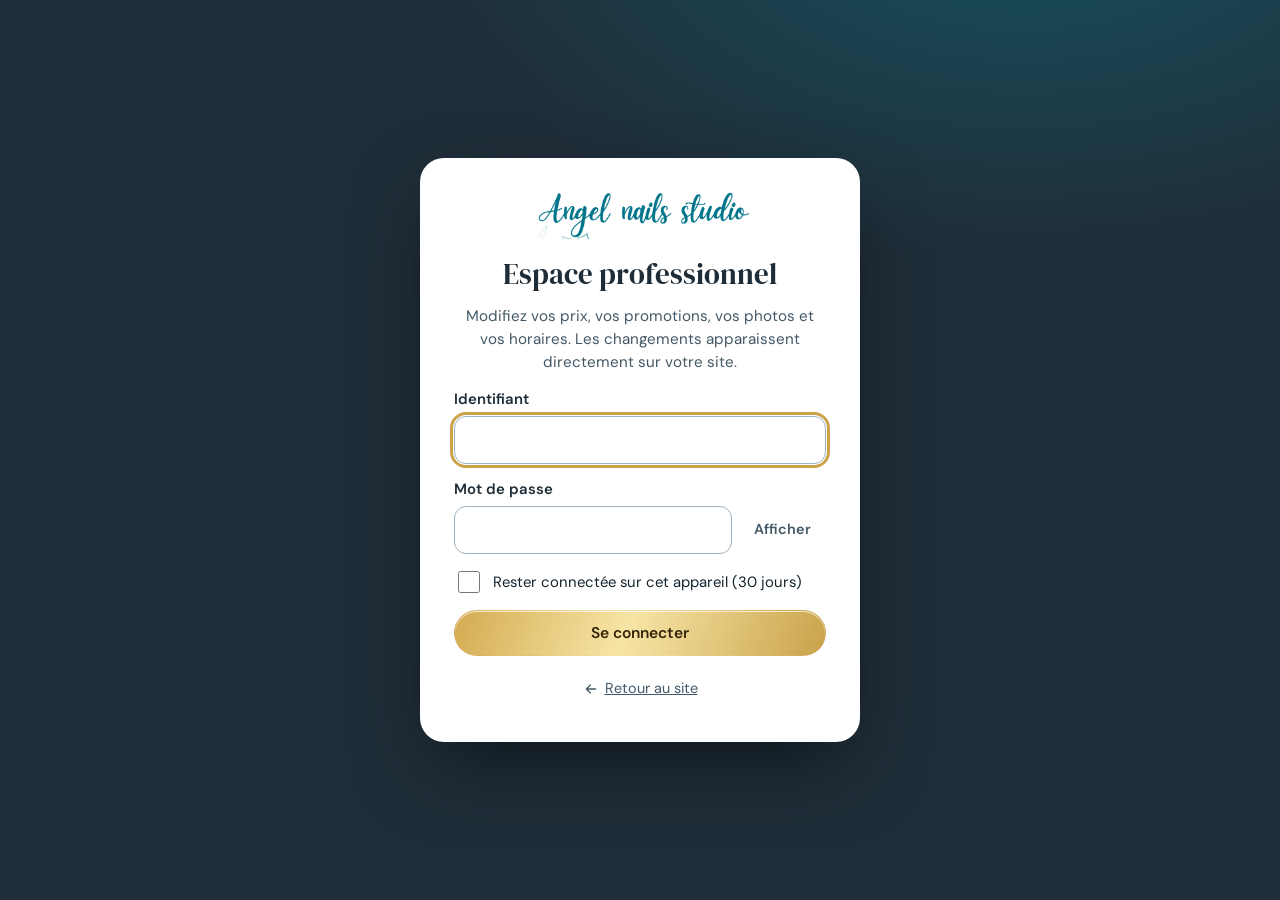
==== pro/index.html @ f33fdb1c "Espace pro : page de connexion et application" ====
<!doctype html>
<html lang="fr">
<head>
<meta charset="utf-8">
<meta name="viewport" content="width=device-width, initial-scale=1, viewport-fit=cover">
<meta name="robots" content="noindex, nofollow">
<meta name="theme-color" content="#1F2D38">
<meta http-equiv="Content-Security-Policy" content="default-src 'self'; script-src 'self'; style-src 'self'; img-src 'self' data: blob: https://angel-nails-pro.justin070405.workers.dev; font-src 'self'; connect-src 'self' https://angel-nails-pro.justin070405.workers.dev; frame-src 'self'; object-src 'none'; base-uri 'none'; form-action 'none'">
<meta name="referrer" content="no-referrer">
<title>Espace pro · Angel Nails Studio</title>
<link rel="icon" type="image/png" href="../assets/img/favicon-64.png">
<link rel="stylesheet" href="pro.css?v=1">
</head>
<body>
<noscript><p class="sans-js">L’espace pro a besoin de JavaScript. Activez-le dans votre navigateur, puis rechargez cette page.</p></noscript>
<div id="app" aria-live="off"></div>
<div id="toasts" role="status" aria-live="polite"></div>
<script src="../assets/js/rendu.js?v=1"></script>
<script src="../assets/js/config.js?v=1"></script>
<script type="module" src="app.js"></script>
</body>
</html>
---- pro/pro.css ----
/* Espace pro d'Angel Nails Studio : clair et lisible (contrastes ≥ 4,5), pensé d'abord pour le téléphone ; bleu du mur du studio et or du site. */
@font-face{font-family:"DM Sans";src:url(../assets/fonts/dm-sans-latin-wght-normal.woff2) format("woff2");font-weight:100 1000;font-style:normal;font-display:swap}
@font-face{font-family:"DM Serif Display";src:url(../assets/fonts/dm-serif-display-latin-400-normal.woff2) format("woff2");font-weight:400;font-style:normal;font-display:swap}
:root{
  --fond:#EDF2F6;--carte:#fff;--encre:#14232D;--encre-2:#435866;--trait:#D2DDE5;--trait-fort:#9FB1BE;
  --mur:#364B5C;--mur-d:#2B3D4B;--mur-dd:#1F2D38;--mur-l:#435C70;--aqua:#00748A;--aqua-l:#D7F1F6;
  --or:#C9A24A;--or-l:#F0DB93;--or-fonce:#33260a;--ok:#176B3F;--ok-l:#DDF3E6;--alerte:#8A4B00;--alerte-l:#FDEFD6;--danger:#A8241C;--danger-l:#FBE4E2;
  --f-corps:"DM Sans",system-ui,-apple-system,"Segoe UI",sans-serif;--f-titre:"DM Serif Display",Georgia,serif;
  --rayon:16px;--ombre:0 1px 2px rgba(20,35,45,.06),0 14px 34px -22px rgba(20,35,45,.35);--nav-bas:64px;
}
*,*::before,*::after{box-sizing:border-box}
html{-webkit-text-size-adjust:100%}
body{margin:0;background:var(--fond);color:var(--encre);font:400 16px/1.5 var(--f-corps);-webkit-font-smoothing:antialiased}
body.modale-ouverte{overflow:hidden}
h1,h2,h3,p,ul,ol,figure,fieldset,legend{margin:0;padding:0}
ul,ol{list-style:none}
img{display:block;max-width:100%;height:auto}
button,input,select,textarea{font:inherit;color:inherit}
a{color:var(--aqua)}
:focus-visible{outline:3px solid var(--or);outline-offset:2px;border-radius:6px}
.sr{position:absolute!important;width:1px;height:1px;margin:-1px;padding:0;overflow:hidden;clip:rect(0 0 0 0);white-space:nowrap;border:0}
.sans-js,.chargement{padding:40px 20px;text-align:center}
.ico{flex:0 0 auto}
.logo-mot{display:block;aspect-ratio:2648/578;background:currentColor;-webkit-mask:url(../assets/img/logo-mot.png) center/contain no-repeat;mask:url(../assets/img/logo-mot.png) center/contain no-repeat}

/* ---------- boutons ---------- */
.btn{display:inline-flex;align-items:center;justify-content:center;gap:.5em;min-height:46px;padding:.55em 1.1em;border-radius:999px;border:1.5px solid transparent;background:none;font-weight:600;font-size:.97rem;text-decoration:none;cursor:pointer;transition:background-color .2s,border-color .2s,transform .15s;-webkit-tap-highlight-color:transparent}
.btn:disabled{opacity:.5;cursor:not-allowed}
.btn:active:not(:disabled){transform:scale(.98)}
.btn--or{background:linear-gradient(112deg,#d3ab50,#f7e5a6 46%,#c9a24a);color:var(--or-fonce);box-shadow:inset 0 1px 0 rgba(255,255,255,.7)}
.btn--bleu{background:var(--mur);color:#fff}.btn--bleu:hover:not(:disabled){background:var(--mur-d)}
.btn--clair{background:#fff;color:var(--mur-dd);border-color:var(--trait-fort)}.btn--clair:hover:not(:disabled){background:var(--aqua-l);border-color:var(--aqua)}
.btn--discret{color:var(--encre-2)}.btn--discret:hover:not(:disabled){background:rgba(54,75,92,.1);color:var(--encre)}
.btn--danger{background:var(--danger);color:#fff}
.btn--danger-clair{background:#fff;color:var(--danger);border-color:#E3A9A5}.btn--danger-clair:hover:not(:disabled){background:var(--danger-l)}
.btn--rond{width:44px;min-height:44px;padding:0;border-radius:50%}
.btn--petit{min-height:40px;padding:.35em .95em;font-size:.9rem}.btn--petit.btn--rond{width:40px}
.btn--plein{width:100%}
.haut .btn--clair{background:rgba(255,255,255,.1);color:#fff;border-color:rgba(255,255,255,.45)}
.haut .btn--clair:hover{background:rgba(255,255,255,.22);border-color:#fff}
.haut .btn--clair[aria-pressed=true]{background:#fff;color:var(--mur-dd)}

/* ---------- coque ---------- */
.coque{display:grid;min-height:100dvh;grid-template-columns:1fr;grid-template-rows:auto 1fr;grid-template-areas:"haut" "principal"}
.haut{grid-area:haut;position:sticky;top:0;z-index:30;display:flex;align-items:center;justify-content:space-between;gap:12px;padding:10px clamp(14px,3vw,28px);background:var(--mur-dd);color:#fff;box-shadow:0 2px 14px rgba(0,0,0,.25)}
.haut__marque{display:flex;align-items:center;gap:14px;color:#fff;text-decoration:none;min-width:0}
.haut__marque .logo-mot{width:clamp(110px,24vw,150px);color:#8FE6F0}
.haut__pro{padding:.18em .7em;border-radius:999px;background:var(--or);color:var(--or-fonce);font-size:.74rem;font-weight:800;letter-spacing:.08em;text-transform:uppercase}
.haut__actions{display:flex;gap:8px}
.principal{grid-area:principal;min-width:0;padding:clamp(16px,3vw,32px) clamp(14px,3vw,36px) 160px;max-width:1040px;width:100%;margin-inline:auto;display:grid;gap:20px;align-content:start;outline:none}
.nav{display:none}
.nav-bas{position:fixed;inset:auto 0 0;z-index:40;display:grid;grid-template-columns:repeat(6,1fr);background:var(--mur-dd);padding:4px 4px calc(4px + env(safe-area-inset-bottom));box-shadow:0 -6px 20px rgba(0,0,0,.25)}
.nav__lien{display:flex;flex-direction:column;align-items:center;justify-content:center;gap:2px;min-height:56px;padding:4px 2px;border:0;border-radius:12px;background:none;color:#C9D8E2;font-size:.7rem;font-weight:600;text-decoration:none;cursor:pointer}
.nav__lien.est-actif{color:#fff;background:rgba(255,255,255,.12)}
.nav__lien.est-actif .ico{color:var(--or-l)}
.barre-pub{position:fixed;z-index:35;left:10px;right:10px;bottom:calc(var(--nav-bas) + env(safe-area-inset-bottom) + 8px);display:flex;flex-wrap:wrap;align-items:center;justify-content:space-between;gap:10px 16px;padding:10px 12px 10px 18px;border-radius:20px;background:var(--mur-dd);color:#fff;box-shadow:0 12px 40px -8px rgba(0,0,0,.55);border:1px solid rgba(240,219,147,.5)}
.barre-pub[hidden]{display:none}
.barre-pub__texte{display:grid;min-width:0;flex:1 1 220px;font-size:.92rem}
.barre-pub__texte strong{color:var(--or-l)}
.barre-pub__texte span{color:#D5E2EA;font-size:.86rem;overflow:hidden;text-overflow:ellipsis;display:-webkit-box;-webkit-line-clamp:2;-webkit-box-orient:vertical}
.barre-pub__actions{display:flex;gap:8px;flex:0 0 auto}
.barre-pub .btn--clair{background:transparent;color:#fff;border-color:rgba(255,255,255,.5)}
@media (min-width:880px){
  .coque{grid-template-columns:236px minmax(0,1fr);grid-template-areas:"haut haut" "nav principal"}
  .nav{grid-area:nav;display:flex;flex-direction:column;justify-content:space-between;position:sticky;top:61px;height:calc(100dvh - 61px);padding:18px 12px;background:#fff;border-right:1px solid var(--trait)}
  .nav__liste{display:grid;gap:4px}
  .nav .nav__lien{flex-direction:row;justify-content:flex-start;gap:12px;min-height:48px;padding:0 14px;color:var(--encre-2);font-size:.97rem}
  .nav .nav__lien:hover{background:var(--fond);color:var(--encre)}
  .nav .nav__lien.est-actif{background:var(--mur);color:#fff}
  .nav-bas{display:none}
  .principal{padding-bottom:140px}
  .barre-pub{left:calc(236px + 24px);right:24px;bottom:20px;max-width:760px;margin-inline:auto}
}

/* ---------- aperçu ---------- */
.apercu{position:fixed;inset:0;z-index:60;display:flex;flex-direction:column;background:var(--mur-dd);padding:10px 10px calc(10px + env(safe-area-inset-bottom))}
.apercu__tete{display:flex;align-items:center;justify-content:space-between;color:#fff}
.apercu__titre{display:flex;align-items:center;gap:8px;font-weight:700}
.apercu__note{color:#C9D8E2;font-size:.82rem;margin:0 0 8px}
.apercu .btn--discret{color:#fff}
.apercu__telephone{flex:1;min-height:0;border-radius:22px;overflow:hidden;background:#000;border:3px solid #0d161d}
.apercu__cadre{width:100%;height:100%;border:0;display:block;background:#364B5C}
@media (min-width:1280px){
  body.avec-apercu .coque{grid-template-columns:236px minmax(0,1fr) 410px;grid-template-areas:"haut haut haut" "nav principal apercu"}
  .apercu{position:sticky;top:61px;inset:auto;grid-area:apercu;height:calc(100dvh - 61px);z-index:5;padding:14px 16px 16px;border-left:1px solid #0d161d}
  body.avec-apercu .barre-pub{right:calc(410px + 24px)}
}

/* ---------- pages ---------- */
.page-tete h1{font:400 clamp(1.7rem,4vw,2.3rem)/1.1 var(--f-titre);color:var(--mur-dd)}
.page-tete__sous{margin-top:6px;color:var(--encre-2);max-width:62ch}
.page-tete--actions{display:flex;flex-wrap:wrap;align-items:flex-end;justify-content:space-between;gap:14px}
.page-tete__boutons{display:flex;flex-wrap:wrap;gap:8px}
.carte-ui{background:var(--carte);border:1px solid var(--trait);border-radius:var(--rayon);padding:clamp(16px,2.6vw,24px);box-shadow:var(--ombre);display:grid;gap:14px;align-content:start}
.carte-ui h2,.titre-section{font:700 1.12rem/1.25 var(--f-corps);color:var(--mur-dd)}
.titre-section{margin:4px 0 10px}
.carte-ui--liste{padding:6px 16px}
.carte-ui__actions{display:flex;flex-wrap:wrap;gap:10px;align-items:center}
.stats{display:grid;grid-template-columns:repeat(auto-fit,minmax(140px,1fr));gap:12px}
.stat{display:grid;gap:2px;padding:14px;border-radius:14px;background:var(--fond)}
.stat__n{font:400 2.2rem/1 var(--f-titre);color:var(--mur)}
.stat__t{font-weight:600}
.stat__aide{font-size:.82rem;color:var(--encre-2)}
.raccourcis{display:grid;grid-template-columns:repeat(auto-fit,minmax(240px,1fr));gap:12px}
.raccourci{display:flex;align-items:center;gap:14px;padding:16px;border-radius:var(--rayon);border:1.5px solid var(--trait);background:#fff;text-align:left;cursor:pointer;box-shadow:var(--ombre)}
.raccourci:hover{border-color:var(--aqua);background:var(--aqua-l)}
.raccourci__ic{display:grid;place-items:center;width:48px;height:48px;border-radius:50%;background:var(--mur);color:var(--or-l);flex:0 0 auto}
.raccourci__t{display:grid;gap:2px}
.raccourci__t span{font-size:.9rem;color:var(--encre-2)}
.liste-simple{display:grid;gap:8px}
.liste-simple li{display:flex;align-items:center;gap:10px;flex-wrap:wrap}
.liste-simple li>span:first-of-type{flex:1 1 200px}
.liste-simple li.vide,.vide{color:var(--encre-2)}
.liste-simple li.est-passe{opacity:.65}
.vide-grand{justify-items:center;text-align:center;padding:36px 20px;color:var(--encre-2)}
.vide-grand .ico{color:var(--mur)}
.note-planity{display:flex;gap:14px;padding:14px 18px;border-radius:var(--rayon);background:var(--alerte-l);border:1px solid #E5C182;color:#4A2B00}
.note-planity .ico{color:var(--alerte);margin-top:2px}
.note-planity p{margin-top:2px;font-size:.93rem}
.etapes{display:grid;gap:8px;padding-left:1.2em;list-style:decimal}
.resume-publication{padding:10px 14px;border-radius:12px;background:var(--fond);font-weight:600;color:var(--mur-dd);margin-top:8px}
.erreur-texte{color:var(--danger);font-weight:600}
.pastille{display:inline-flex;align-items:center;gap:5px;padding:.12em .7em;border-radius:999px;background:#E3EAF0;color:var(--encre-2);font-size:.76rem;font-weight:700}
.pastille--or{background:#F6E7B4;color:#4a3606}.pastille--ok,.pastille--cours{background:var(--ok-l);color:var(--ok)}
.pastille--alerte,.pastille--avenir{background:var(--alerte-l);color:var(--alerte)}.pastille--finie,.pastille--pause{background:#E3EAF0;color:var(--encre-2)}

/* ---------- formulaires ---------- */
.formulaire{display:grid;gap:16px}
.champ{display:grid;gap:6px;min-width:0}
.champ>label,.champ__etiquette{font-weight:600;font-size:.93rem;color:var(--mur-dd)}
.champ input:not([type=checkbox]):not([type=radio]),.champ select,.champ textarea,.recherche__champ,.ajout-date input,.carte-ui>textarea,.carte-ui>.champs-ligne input,.plage input{width:100%;min-height:48px;padding:.55em .85em;border:1.5px solid var(--trait-fort);border-radius:12px;background:#fff;color:var(--encre)}
textarea{resize:vertical;min-height:84px;width:100%;padding:.6em .85em;border:1.5px solid var(--trait-fort);border-radius:12px;background:#fff}
.champ input:focus,.champ select:focus,.champ textarea:focus,.recherche__champ:focus,textarea:focus{outline:3px solid var(--or);outline-offset:1px;border-color:var(--mur)}
.est-invalide{border-color:var(--danger)!important;background:var(--danger-l)!important}
.champ__aide{font-size:.85rem;color:var(--encre-2)}
.champ__erreur{color:var(--danger);font-weight:600;font-size:.9rem}
.champs-ligne{display:grid;grid-template-columns:repeat(auto-fit,minmax(150px,1fr));gap:14px}
.duree{display:flex;align-items:center;gap:8px}.duree input{width:72px!important;text-align:center}
.champ__mdp{display:flex;gap:8px;align-items:center}.champ__mdp input{flex:1}
.champ__entree-unite{display:flex;align-items:center;gap:8px}.unite{font-weight:700;color:var(--encre-2);min-width:1.4em}
.inter{display:grid;gap:4px}
.inter input{position:absolute;opacity:0;width:44px;height:30px;margin:0}
.inter label{display:flex;align-items:center;gap:12px;min-height:44px;cursor:pointer;font-weight:600}
.inter__piste{position:relative;flex:0 0 auto;width:48px;height:28px;border-radius:999px;background:#7C8F9C;transition:background-color .2s}
.inter__piste::after{content:"";position:absolute;left:3px;top:3px;width:22px;height:22px;border-radius:50%;background:#fff;transition:transform .2s;box-shadow:0 1px 3px rgba(0,0,0,.3)}
.inter input:checked+label .inter__piste{background:var(--ok)}
.inter input:checked+label .inter__piste::after{transform:translateX(20px)}
.inter input:focus-visible+label .inter__piste{outline:3px solid var(--or);outline-offset:2px}
.recherche{position:relative;display:flex;align-items:center}
.recherche .ico{position:absolute;left:14px;color:var(--encre-2);pointer-events:none}
.recherche__champ{padding-left:42px}
details{border-top:1px solid var(--trait);padding:10px 0}
summary{cursor:pointer;font-weight:600;min-height:32px}
details p{margin-top:6px;color:var(--encre-2)}

/* ---------- prestations ---------- */
.onglets{display:flex;gap:8px;overflow-x:auto;padding:2px 2px 8px;scrollbar-width:thin}
.onglet{display:inline-flex;align-items:center;gap:8px;min-height:46px;padding:.4em 1em;border-radius:999px;border:1.5px solid var(--trait-fort);background:#fff;font-weight:600;white-space:nowrap;cursor:pointer}
.onglet small{padding:.05em .55em;border-radius:999px;background:var(--fond);font-size:.75rem;color:var(--encre-2)}
.onglet.est-actif{background:var(--mur);border-color:var(--mur);color:#fff}.onglet.est-actif small{background:rgba(255,255,255,.2);color:#fff}
.univers{display:grid;gap:16px}
.univers__tete{grid-template-columns:auto 1fr;align-items:center}
.univers__photo{width:96px;height:96px;object-fit:cover;border-radius:16px}
.univers__photo--vide{display:grid;place-items:center;background:var(--fond);color:var(--encre-2)}
.univers__texte{display:grid;gap:6px}.univers__texte h2{font:400 1.35rem/1.2 var(--f-titre)}
.univers__texte p{font-size:.93rem;color:var(--encre-2)}
.univers__actions{grid-column:1/-1}
.categorie__tete{display:flex;align-items:center;justify-content:space-between;gap:10px}
.categorie__titre{display:grid}.categorie__titre h3{font:700 1.08rem/1.25 var(--f-corps);color:var(--mur-dd)}
.categorie__n{font-size:.82rem;color:var(--encre-2)}
.categorie__note{font-size:.9rem;color:var(--encre-2)}
.categorie.est-masquee{opacity:.7}
.actions-ligne{display:inline-flex;align-items:center;gap:2px;flex:0 0 auto}
.lignes{display:grid}
.ligne{display:grid;grid-template-columns:minmax(0,1fr) auto;grid-template-areas:"nom prix" "duree actions";gap:6px 12px;align-items:center;padding:12px 0;border-top:1px solid var(--trait)}
.ligne:first-child{border-top:0}
.ligne__nom{grid-area:nom;display:flex;flex-wrap:wrap;align-items:center;gap:4px 8px;min-width:0}
.ligne__nom strong{font-weight:600}
.ligne__nom small{flex-basis:100%;color:var(--encre-2);font-size:.85rem}
.ligne__nom .ligne__promo{color:var(--ok);font-weight:600;display:flex;align-items:center;gap:4px}
.ligne__nom .ligne__chemin{color:var(--aqua)}
.ligne__duree{grid-area:duree;color:var(--encre-2);font-size:.9rem}
.ligne__prixbloc{grid-area:prix;display:flex;align-items:center;gap:6px;font-weight:700}
.ligne__prix{width:96px;min-height:46px;padding:.4em .6em;text-align:right;border:1.5px solid var(--trait-fort);border-radius:12px;background:#fff;font-weight:700;font-size:1.05rem}
.ligne__prix:focus{outline:3px solid var(--or);outline-offset:1px;border-color:var(--mur)}
.ligne .actions-ligne{grid-area:actions;justify-self:end}
.ligne.est-masquee .ligne__nom strong,.ligne.est-masquee .ligne__prix{opacity:.6;text-decoration:line-through;text-decoration-color:var(--trait-fort)}
@media (min-width:720px){
  .ligne{grid-template-columns:minmax(0,1fr) 70px 130px auto;grid-template-areas:"nom duree prix actions"}
  .ligne__duree{text-align:right}
}
.ajust__apercu{display:grid;gap:10px;padding:12px 14px;border-radius:12px;background:var(--fond)}
.ajust__n{font-weight:700}

/* ---------- promotions ---------- */
.promos{display:grid;gap:14px}
.promo__tete{display:flex;align-items:center;justify-content:space-between;gap:10px}
.promo__tete h2{font:400 1.3rem/1.2 var(--f-titre)}
.promo__resume{font-size:.95rem}.promo__texte{color:var(--encre-2);font-size:.92rem}
.promo__options{display:flex;align-items:center;gap:6px;color:var(--encre-2);font-size:.85rem}
.promo__actions{display:flex;flex-wrap:wrap;align-items:center;justify-content:space-between;gap:10px;padding-top:6px;border-top:1px solid var(--trait)}
.promo--finie,.promo--pause{opacity:.82}
.choix-cartes{display:grid;grid-template-columns:repeat(auto-fit,minmax(150px,1fr));gap:8px}
.choix-cartes--petit{grid-template-columns:repeat(auto-fit,minmax(120px,1fr))}
.choix-carte{display:grid;gap:2px;text-align:left;padding:10px 14px;min-height:52px;border-radius:12px;border:1.5px solid var(--trait-fort);background:#fff;cursor:pointer}
.choix-carte small{color:var(--encre-2);font-size:.8rem}
.choix-carte.est-actif{border-color:var(--mur);background:var(--aqua-l);box-shadow:inset 0 0 0 1.5px var(--mur)}
.choix-carte:disabled{opacity:.45;cursor:not-allowed}
.portee-detail{display:grid;gap:10px;margin-top:10px}
.cases{display:grid;gap:4px}
.cases--haut{max-height:320px;overflow:auto;padding:4px;border:1px solid var(--trait);border-radius:12px}
.cases fieldset{border:0;display:grid;gap:2px;margin-bottom:6px}
.cases legend{display:flex;align-items:center;justify-content:space-between;gap:8px;width:100%;font-weight:700;font-size:.88rem;color:var(--mur-dd);padding:6px 0}
.case{display:flex;align-items:center;gap:10px;min-height:44px;padding:0 6px;border-radius:10px;cursor:pointer}
.case:hover{background:var(--fond)}
.case input{width:22px;height:22px;accent-color:var(--mur);flex:0 0 auto}
.case small{margin-left:auto;color:var(--encre-2)}
.promo-exemple{padding:10px 14px;border-radius:12px;background:var(--ok-l);color:var(--ok);font-weight:600;font-size:.92rem}

/* ---------- photos ---------- */
.grille-photos{display:grid;grid-template-columns:repeat(auto-fill,minmax(150px,1fr));gap:12px}
.tuile{display:grid;gap:6px}
.tuile__img{position:relative;display:block;padding:0;border:2px solid var(--trait);border-radius:14px;overflow:hidden;background:var(--fond);cursor:pointer;aspect-ratio:1}
.tuile__img:hover{border-color:var(--aqua)}
.tuile__img img{width:100%;height:100%;object-fit:cover}
.tuile.est-masquee .tuile__img img{opacity:.35}
.tuile__masque{position:absolute;inset:0;display:grid;place-items:center;color:var(--mur-dd)}
.tuile__alerte{position:absolute;right:6px;top:6px;display:grid;place-items:center;width:26px;height:26px;border-radius:50%;background:var(--alerte-l);color:var(--alerte)}
.tuile__pied{display:flex;align-items:center;justify-content:space-between;gap:4px}
.tuile__nom{font-size:.85rem;font-weight:600;overflow:hidden;text-overflow:ellipsis;white-space:nowrap;min-width:0}
.grille-pages{display:grid;grid-template-columns:repeat(auto-fit,minmax(300px,1fr));gap:12px}
.emplacement{display:flex;gap:14px;align-items:center;padding:10px;border:1px solid var(--trait);border-radius:14px}
.emplacement img,.emplacement__vide{width:96px;height:72px;object-fit:cover;border-radius:10px;background:var(--fond);flex:0 0 auto}
.emplacement__vide{display:grid;place-items:center;color:var(--encre-2)}
.emplacement__texte{display:grid;gap:4px;min-width:0}
.emplacement__texte small{color:var(--encre-2);overflow:hidden;text-overflow:ellipsis;white-space:nowrap}
.photo-champ{display:flex;align-items:center;gap:14px}
.photo-champ img{width:96px;height:96px;object-fit:cover;border-radius:14px}
.photo-champ__vide{display:grid;place-items:center;width:96px;height:96px;border-radius:14px;background:var(--fond);color:var(--encre-2);font-size:.8rem;text-align:center}
.photo-choix__apercu{display:grid;gap:6px;justify-items:start}
.photo-choix__apercu img{border-radius:14px;max-height:260px;width:auto}
.photo-modale{border-radius:14px;max-height:260px;width:auto;margin-bottom:12px}

/* ---------- horaires ---------- */
.jours{display:grid}
.jour{display:grid;gap:8px;padding:12px 0;border-top:1px solid var(--trait)}
.jour:first-child{border-top:0}
.plages{display:grid;gap:8px}
.plage{display:flex;align-items:center;gap:8px;flex-wrap:wrap}
.plage input{width:128px!important}
.plages__ferme{color:var(--encre-2);font-weight:600}
@media (min-width:720px){.jour{grid-template-columns:200px 1fr;align-items:start}.jour .champ__erreur{grid-column:2}}
.puces{display:flex;flex-wrap:wrap;gap:8px}
.puce{display:inline-flex;align-items:center;gap:4px;padding:2px 4px 2px 14px;border-radius:999px;background:var(--fond);font-size:.9rem}
.ajout-date{display:flex;flex-wrap:wrap;gap:10px;align-items:center}.ajout-date input{width:auto!important}

/* ---------- « à savoir » ---------- */
.notes-liste{display:grid;gap:12px}
.note-ligne{display:grid;gap:8px;padding:12px;border:1px solid var(--trait);border-radius:14px}
.note-ligne textarea{min-height:64px}
.note-ligne__droite{display:flex;flex-wrap:wrap;align-items:center;justify-content:space-between;gap:8px}
.note-ligne__prix{display:flex;align-items:center;gap:6px;font-weight:700}
.note-ligne__prix input{width:100px;min-height:44px;padding:.4em .6em;text-align:right;border:1.5px solid var(--trait-fort);border-radius:12px;background:#fff}
@media (min-width:720px){.note-ligne{grid-template-columns:1fr auto;align-items:start}}

/* ---------- historique ---------- */
.historique{display:grid}
.historique__ligne{display:flex;align-items:center;justify-content:space-between;gap:12px;flex-wrap:wrap;padding:12px 0;border-top:1px solid var(--trait)}
.historique__ligne:first-child{border-top:0}
.historique__texte{display:grid;gap:2px;min-width:0;flex:1 1 240px}
.historique__texte span{font-size:.88rem;color:var(--encre-2)}

/* ---------- fenêtres, messages ---------- */
.modale-fond{position:fixed;inset:0;z-index:80;display:flex;align-items:flex-end;justify-content:center;background:rgba(14,22,29,.62);padding:0}
.modale{width:100%;max-height:92dvh;display:flex;flex-direction:column;background:#fff;border-radius:22px 22px 0 0;box-shadow:0 -10px 50px rgba(0,0,0,.4);outline:none}
.modale--large{max-width:680px}
.modale__tete{display:flex;align-items:center;justify-content:space-between;gap:10px;padding:16px 16px 8px 22px}
.modale__tete h2{font:400 1.4rem/1.2 var(--f-titre);color:var(--mur-dd)}
.modale__corps{overflow:auto;padding:6px 22px 18px;display:grid;gap:14px;align-content:start}
.modale__pied{display:flex;flex-wrap:wrap;gap:8px;justify-content:flex-end;padding:12px 18px calc(14px + env(safe-area-inset-bottom));border-top:1px solid var(--trait);background:#fff;border-radius:0 0 0 0}
@media (min-width:720px){.modale-fond{align-items:center;padding:20px}.modale{border-radius:22px;max-width:520px}.modale--large{max-width:680px}}
#toasts{position:fixed;z-index:90;left:50%;transform:translateX(-50%);bottom:calc(var(--nav-bas) + 90px);display:grid;gap:8px;width:min(92vw,520px);pointer-events:none}
@media (min-width:880px){#toasts{bottom:90px}}
.toast{display:flex;align-items:center;gap:10px;padding:12px 16px;border-radius:14px;background:var(--mur-dd);color:#fff;box-shadow:0 10px 30px rgba(0,0,0,.35);font-weight:600;font-size:.93rem;animation:toast-entree .25s ease}
.toast--ok .ico{color:#7FE3A8}.toast--erreur{background:var(--danger)}
@keyframes toast-entree{from{opacity:0;transform:translateY(10px)}}
.liste-menu{display:grid;gap:4px}
.liste-menu__lien{display:flex;align-items:center;gap:14px;min-height:54px;padding:0 12px;border:0;border-radius:12px;background:none;color:var(--encre);font-size:1rem;font-weight:600;text-decoration:none;cursor:pointer;text-align:left;width:100%}
.liste-menu__lien:hover{background:var(--fond)}

/* ---------- connexion ---------- */
.connexion{min-height:100dvh;display:grid;place-items:center;padding:20px;background:radial-gradient(900px 500px at 80% -10%,rgba(0,170,193,.28),transparent 70%),var(--mur-dd)}
.connexion__carte{width:min(100%,440px);display:grid;gap:14px;padding:clamp(22px,5vw,34px);border-radius:24px;background:#fff;box-shadow:0 30px 80px -20px rgba(0,0,0,.6)}
.connexion__carte .logo-mot{width:min(220px,70%);color:var(--aqua);margin:0 auto 4px}
.connexion__carte h1{font:400 1.8rem/1.15 var(--f-titre);color:var(--mur-dd);text-align:center}
.connexion__intro{color:var(--encre-2);text-align:center;font-size:.95rem}
.connexion__form{display:grid;gap:14px}
.connexion__form .champ input{min-height:50px}
.connexion__erreur{padding:10px 14px;border-radius:12px;background:var(--danger-l);color:var(--danger);font-weight:600;font-size:.92rem}
.connexion__erreur[hidden]{display:none}
.connexion__rester{display:flex;align-items:center;gap:10px;font-size:.93rem}
.connexion__rester input{width:22px;height:22px;accent-color:var(--mur)}
.connexion__retour{display:inline-flex;align-items:center;justify-content:center;gap:6px;color:var(--encre-2);font-size:.9rem;padding:8px}

@media (prefers-reduced-motion:reduce){*,*::before,*::after{animation-duration:.001ms!important;transition-duration:.001ms!important}}
[hidden]{display:none!important}
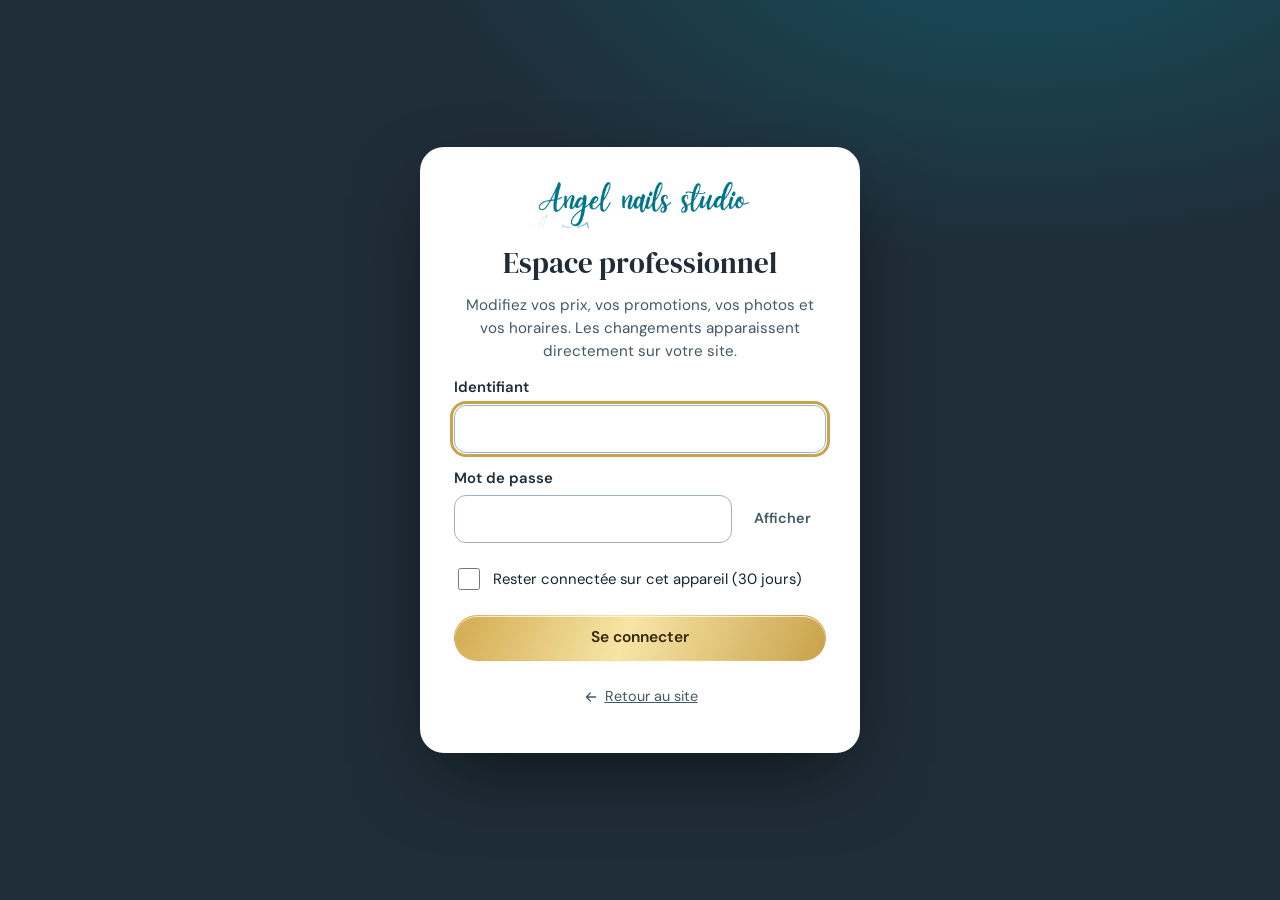
==== commit 3ea300cd: "Telephone : espace pro (en-tete, menu, installation)" ====
--- a/pro/index.html
+++ b/pro/index.html
@@ -2,14 +2,35 @@
 <html lang="fr">
 <head>
 <meta charset="utf-8">
-<meta name="viewport" content="width=device-width, initial-scale=1, viewport-fit=cover">
+<meta name="viewport" content="width=device-width, initial-scale=1, viewport-fit=cover, interactive-widget=resizes-content">
 <meta name="robots" content="noindex, nofollow">
 <meta name="theme-color" content="#1F2D38">
+<meta name="color-scheme" content="light">
+<meta name="mobile-web-app-capable" content="yes">
+<meta name="apple-mobile-web-app-capable" content="yes">
+<meta name="apple-mobile-web-app-title" content="Espace pro">
+<meta name="apple-mobile-web-app-status-bar-style" content="black-translucent">
 <meta http-equiv="Content-Security-Policy" content="default-src 'self'; script-src 'self'; style-src 'self'; img-src 'self' data: blob: https://angel-nails-pro.justin070405.workers.dev; font-src 'self'; connect-src 'self' https://angel-nails-pro.justin070405.workers.dev; frame-src 'self'; object-src 'none'; base-uri 'none'; form-action 'none'">
 <meta name="referrer" content="no-referrer">
 <title>Espace pro · Angel Nails Studio</title>
 <link rel="icon" type="image/png" href="../assets/img/favicon-64.png">
-<link rel="stylesheet" href="pro.css?v=1">
+<link rel="manifest" href="manifest.webmanifest">
+<link rel="apple-touch-icon" href="icon-192.png">
+<link rel="preload" href="../assets/fonts/dm-sans-latin-wght-normal.woff2" as="font" type="font/woff2" crossorigin>
+<link rel="preload" href="../assets/fonts/dm-serif-display-latin-400-normal.woff2" as="font" type="font/woff2" crossorigin>
+<link rel="modulepreload" href="app.js">
+<link rel="modulepreload" href="ui.js">
+<link rel="modulepreload" href="api.js">
+<link rel="modulepreload" href="etat.js">
+<link rel="modulepreload" href="apercu.js">
+<link rel="modulepreload" href="vues/accueil.js">
+<link rel="modulepreload" href="vues/prestations.js">
+<link rel="modulepreload" href="vues/promotions.js">
+<link rel="modulepreload" href="vues/photos.js">
+<link rel="modulepreload" href="vues/infos.js">
+<link rel="modulepreload" href="vues/historique.js">
+<link rel="modulepreload" href="vues/compte.js">
+<link rel="stylesheet" href="pro.css?v=2">
 </head>
 <body>
 <noscript><p class="sans-js">L’espace pro a besoin de JavaScript. Activez-le dans votre navigateur, puis rechargez cette page.</p></noscript>
--- a/pro/pro.css
+++ b/pro/pro.css
@@ -6,12 +6,14 @@
   --mur:#364B5C;--mur-d:#2B3D4B;--mur-dd:#1F2D38;--mur-l:#435C70;--aqua:#00748A;--aqua-l:#D7F1F6;
   --or:#C9A24A;--or-l:#F0DB93;--or-fonce:#33260a;--ok:#176B3F;--ok-l:#DDF3E6;--alerte:#8A4B00;--alerte-l:#FDEFD6;--danger:#A8241C;--danger-l:#FBE4E2;
   --f-corps:"DM Sans",system-ui,-apple-system,"Segoe UI",sans-serif;--f-titre:"DM Serif Display",Georgia,serif;
-  --rayon:16px;--ombre:0 1px 2px rgba(20,35,45,.06),0 14px 34px -22px rgba(20,35,45,.35);--nav-bas:64px;
+  --rayon:16px;--ombre:0 1px 2px rgba(20,35,45,.06),0 14px 34px -22px rgba(20,35,45,.35);--nav-bas:64px;--haut-h:60px;
 }
 *,*::before,*::after{box-sizing:border-box}
-html{-webkit-text-size-adjust:100%}
-body{margin:0;background:var(--fond);color:var(--encre);font:400 16px/1.5 var(--f-corps);-webkit-font-smoothing:antialiased}
-body.modale-ouverte{overflow:hidden}
+html{-webkit-text-size-adjust:100%;overscroll-behavior-y:contain}   /* pas de rechargement par « tirer pour actualiser » pendant qu'on édite */
+body{margin:0;background:var(--fond);color:var(--encre);font:400 16px/1.5 var(--f-corps);-webkit-font-smoothing:antialiased;overflow-wrap:break-word}
+body.modale-ouverte{overflow:hidden;overscroll-behavior:none}
+/* téléphone : pas de zoom au double toucher sur les commandes, pas de halo gris au toucher */
+a,button,label,summary,select,input{touch-action:manipulation;-webkit-tap-highlight-color:transparent}
 h1,h2,h3,p,ul,ol,figure,fieldset,legend{margin:0;padding:0}
 ul,ol{list-style:none}
 img{display:block;max-width:100%;height:auto}
@@ -34,35 +36,50 @@
 .btn--danger{background:var(--danger);color:#fff}
 .btn--danger-clair{background:#fff;color:var(--danger);border-color:#E3A9A5}.btn--danger-clair:hover:not(:disabled){background:var(--danger-l)}
 .btn--rond{width:44px;min-height:44px;padding:0;border-radius:50%}
-.btn--petit{min-height:40px;padding:.35em .95em;font-size:.9rem}.btn--petit.btn--rond{width:40px}
+.btn--petit{min-height:44px;padding:.35em .95em;font-size:.9rem}.btn--petit.btn--rond{width:44px}
 .btn--plein{width:100%}
+/* texte d'un bouton qu'on réduit à son icône sur les petits écrans (reste lu par les lecteurs d'écran) */
+.btn__t{min-width:0}
 .haut .btn--clair{background:rgba(255,255,255,.1);color:#fff;border-color:rgba(255,255,255,.45)}
 .haut .btn--clair:hover{background:rgba(255,255,255,.22);border-color:#fff}
 .haut .btn--clair[aria-pressed=true]{background:#fff;color:var(--mur-dd)}
 
 /* ---------- coque ---------- */
-.coque{display:grid;min-height:100dvh;grid-template-columns:1fr;grid-template-rows:auto 1fr;grid-template-areas:"haut" "principal"}
-.haut{grid-area:haut;position:sticky;top:0;z-index:30;display:flex;align-items:center;justify-content:space-between;gap:12px;padding:10px clamp(14px,3vw,28px);background:var(--mur-dd);color:#fff;box-shadow:0 2px 14px rgba(0,0,0,.25)}
-.haut__marque{display:flex;align-items:center;gap:14px;color:#fff;text-decoration:none;min-width:0}
-.haut__marque .logo-mot{width:clamp(110px,24vw,150px);color:#8FE6F0}
-.haut__pro{padding:.18em .7em;border-radius:999px;background:var(--or);color:var(--or-fonce);font-size:.74rem;font-weight:800;letter-spacing:.08em;text-transform:uppercase}
-.haut__actions{display:flex;gap:8px}
-.principal{grid-area:principal;min-width:0;padding:clamp(16px,3vw,32px) clamp(14px,3vw,36px) 160px;max-width:1040px;width:100%;margin-inline:auto;display:grid;gap:20px;align-content:start;outline:none}
+/* Le téléphone d'abord. Les colonnes de la grille sont « minmax(0,1fr) » : sans cela, un seul élément large (onglets, boutons) élargit toute la page au-delà de l'écran. */
+.coque{display:grid;min-height:100dvh;grid-template-columns:minmax(0,1fr);grid-template-rows:auto 1fr;grid-template-areas:"haut" "principal"}
+.haut{grid-area:haut;position:sticky;top:0;z-index:30;display:flex;align-items:center;justify-content:space-between;gap:10px;min-height:var(--haut-h);padding:calc(8px + env(safe-area-inset-top)) max(14px,env(safe-area-inset-right)) 8px max(14px,env(safe-area-inset-left));background:var(--mur-dd);color:#fff;box-shadow:0 2px 14px rgba(0,0,0,.25)}
+.haut__marque{display:flex;align-items:center;gap:10px;color:#fff;text-decoration:none;min-width:0;min-height:44px}
+.haut__marque .logo-mot{width:clamp(100px,30vw,150px);flex:0 0 auto;color:#8FE6F0}
+.haut__pro{flex:0 0 auto;padding:.2em .7em;border-radius:999px;background:var(--or);color:var(--or-fonce);font-size:.74rem;font-weight:800;letter-spacing:.08em;text-transform:uppercase}
+.haut__actions{display:flex;flex:0 0 auto;gap:8px}
+.haut__site{display:none}
+.principal{grid-area:principal;min-width:0;padding:clamp(16px,3vw,32px) max(clamp(14px,3vw,36px),env(safe-area-inset-right)) calc(var(--nav-bas) + 110px + env(safe-area-inset-bottom)) max(clamp(14px,3vw,36px),env(safe-area-inset-left));max-width:1040px;width:100%;margin-inline:auto;display:grid;grid-template-columns:minmax(0,1fr);gap:20px;align-content:start;outline:none}
 .nav{display:none}
-.nav-bas{position:fixed;inset:auto 0 0;z-index:40;display:grid;grid-template-columns:repeat(6,1fr);background:var(--mur-dd);padding:4px 4px calc(4px + env(safe-area-inset-bottom));box-shadow:0 -6px 20px rgba(0,0,0,.25)}
-.nav__lien{display:flex;flex-direction:column;align-items:center;justify-content:center;gap:2px;min-height:56px;padding:4px 2px;border:0;border-radius:12px;background:none;color:#C9D8E2;font-size:.7rem;font-weight:600;text-decoration:none;cursor:pointer}
+.nav-bas{position:fixed;inset:auto 0 0;z-index:40;display:grid;grid-template-columns:repeat(5,minmax(0,1fr));background:var(--mur-dd);padding:4px max(4px,env(safe-area-inset-right)) calc(4px + env(safe-area-inset-bottom)) max(4px,env(safe-area-inset-left));box-shadow:0 -6px 20px rgba(0,0,0,.25)}
+.nav__lien{display:flex;flex-direction:column;align-items:center;justify-content:center;gap:2px;min-width:0;min-height:56px;padding:4px 2px;border:0;border-radius:12px;background:none;color:#C9D8E2;font-size:.75rem;font-weight:600;line-height:1.15;text-decoration:none;cursor:pointer}
+.nav__lien span{max-width:100%;overflow:hidden;text-overflow:ellipsis;white-space:nowrap}
 .nav__lien.est-actif{color:#fff;background:rgba(255,255,255,.12)}
 .nav__lien.est-actif .ico{color:var(--or-l)}
-.barre-pub{position:fixed;z-index:35;left:10px;right:10px;bottom:calc(var(--nav-bas) + env(safe-area-inset-bottom) + 8px);display:flex;flex-wrap:wrap;align-items:center;justify-content:space-between;gap:10px 16px;padding:10px 12px 10px 18px;border-radius:20px;background:var(--mur-dd);color:#fff;box-shadow:0 12px 40px -8px rgba(0,0,0,.55);border:1px solid rgba(240,219,147,.5)}
+.barre-pub{position:fixed;z-index:35;left:max(10px,env(safe-area-inset-left));right:max(10px,env(safe-area-inset-right));bottom:calc(var(--nav-bas) + env(safe-area-inset-bottom) + 8px);display:flex;align-items:center;justify-content:space-between;gap:10px;padding:8px 8px 8px 16px;border-radius:20px;background:var(--mur-dd);color:#fff;box-shadow:0 12px 40px -8px rgba(0,0,0,.55);border:1px solid rgba(240,219,147,.5)}
 .barre-pub[hidden]{display:none}
-.barre-pub__texte{display:grid;min-width:0;flex:1 1 220px;font-size:.92rem}
+.barre-pub__texte{display:grid;min-width:0;flex:1 1 0;font-size:.92rem;line-height:1.3}
 .barre-pub__texte strong{color:var(--or-l)}
-.barre-pub__texte span{color:#D5E2EA;font-size:.86rem;overflow:hidden;text-overflow:ellipsis;display:-webkit-box;-webkit-line-clamp:2;-webkit-box-orient:vertical}
+.barre-pub__texte span{color:#D5E2EA;font-size:.84rem;overflow:hidden;text-overflow:ellipsis;display:-webkit-box;-webkit-line-clamp:1;-webkit-box-orient:vertical}
 .barre-pub__actions{display:flex;gap:8px;flex:0 0 auto}
 .barre-pub .btn--clair{background:transparent;color:#fff;border-color:rgba(255,255,255,.5)}
+/* très petits écrans (320 px) : on resserre la barre du bas pour que « Prestations » et « Promotions » tiennent en entier */
+@media (max-width:359px){.nav-bas{padding-inline:max(2px,env(safe-area-inset-left)) max(2px,env(safe-area-inset-right))}.nav__lien{padding-inline:0;font-size:.7rem}.plage{gap:4px}.plage input{padding-inline:.35em}}
+/* petits écrans : « Annuler » se réduit à son icône pour laisser la place au bouton Publier */
+@media (max-width:479px){.barre-pub__texte span{display:none}.barre-pub .btn__t--annuler{position:absolute!important;width:1px;height:1px;margin:-1px;overflow:hidden;clip:rect(0 0 0 0);white-space:nowrap}.barre-pub .btn--annuler{width:44px;padding:0}}
+/* l'en-tête : Aperçu + menu sur téléphone ; « Voir le site » (dans le menu) réapparaît sur grand écran */
+@media (max-width:359px){.haut .btn--apercu .btn__t{position:absolute!important;width:1px;height:1px;margin:-1px;overflow:hidden;clip:rect(0 0 0 0);white-space:nowrap}.haut .btn--apercu{width:44px;padding:0}}
+@media (max-width:479px){.haut__pro-mot{position:absolute!important;width:1px;height:1px;margin:-1px;overflow:hidden;clip:rect(0 0 0 0);white-space:nowrap}}
 @media (min-width:880px){
   .coque{grid-template-columns:236px minmax(0,1fr);grid-template-areas:"haut haut" "nav principal"}
-  .nav{grid-area:nav;display:flex;flex-direction:column;justify-content:space-between;position:sticky;top:61px;height:calc(100dvh - 61px);padding:18px 12px;background:#fff;border-right:1px solid var(--trait)}
+  .haut{padding-block:8px;padding-inline:clamp(14px,3vw,28px)}
+  .haut__site{display:inline-flex}
+  .haut__menu{display:none}
+  .nav{grid-area:nav;display:flex;flex-direction:column;justify-content:space-between;position:sticky;top:var(--haut-h);height:calc(100dvh - var(--haut-h));padding:18px 12px;background:#fff;border-right:1px solid var(--trait)}
   .nav__liste{display:grid;gap:4px}
   .nav .nav__lien{flex-direction:row;justify-content:flex-start;gap:12px;min-height:48px;padding:0 14px;color:var(--encre-2);font-size:.97rem}
   .nav .nav__lien:hover{background:var(--fond);color:var(--encre)}
@@ -73,16 +90,23 @@
 }
 
 /* ---------- aperçu ---------- */
-.apercu{position:fixed;inset:0;z-index:60;display:flex;flex-direction:column;background:var(--mur-dd);padding:10px 10px calc(10px + env(safe-area-inset-bottom))}
-.apercu__tete{display:flex;align-items:center;justify-content:space-between;color:#fff}
+/* aperçu : plein écran sur téléphone (le site tient seul, sans cadre), colonne de droite sur grand écran */
+.apercu{position:fixed;inset:0;z-index:60;display:flex;flex-direction:column;background:var(--mur-dd);padding:calc(6px + env(safe-area-inset-top)) max(0px,env(safe-area-inset-right)) env(safe-area-inset-bottom) max(0px,env(safe-area-inset-left))}
+.apercu__tete{display:flex;align-items:center;justify-content:space-between;gap:10px;padding:0 6px 0 16px;color:#fff}
 .apercu__titre{display:flex;align-items:center;gap:8px;font-weight:700}
-.apercu__note{color:#C9D8E2;font-size:.82rem;margin:0 0 8px}
+.apercu__note{color:#C9D8E2;font-size:.82rem;margin:0 16px 6px}
 .apercu .btn--discret{color:#fff}
-.apercu__telephone{flex:1;min-height:0;border-radius:22px;overflow:hidden;background:#000;border:3px solid #0d161d}
+.apercu__telephone{flex:1;min-height:0;overflow:hidden;background:#000;border-top:1px solid #0d161d}
 .apercu__cadre{width:100%;height:100%;border:0;display:block;background:#364B5C}
+@media (min-width:600px){
+  .apercu{padding:10px 10px calc(10px + env(safe-area-inset-bottom))}
+  .apercu__tete{padding:0}
+  .apercu__note{margin:0 0 8px}
+  .apercu__telephone{border-radius:22px;border:3px solid #0d161d}
+}
 @media (min-width:1280px){
   body.avec-apercu .coque{grid-template-columns:236px minmax(0,1fr) 410px;grid-template-areas:"haut haut haut" "nav principal apercu"}
-  .apercu{position:sticky;top:61px;inset:auto;grid-area:apercu;height:calc(100dvh - 61px);z-index:5;padding:14px 16px 16px;border-left:1px solid #0d161d}
+  .apercu{position:sticky;top:var(--haut-h);inset:auto;grid-area:apercu;height:calc(100dvh - var(--haut-h));z-index:5;padding:14px 16px 16px;border-left:1px solid #0d161d}
   body.avec-apercu .barre-pub{right:calc(410px + 24px)}
 }
 
@@ -91,10 +115,11 @@
 .page-tete__sous{margin-top:6px;color:var(--encre-2);max-width:62ch}
 .page-tete--actions{display:flex;flex-wrap:wrap;align-items:flex-end;justify-content:space-between;gap:14px}
 .page-tete__boutons{display:flex;flex-wrap:wrap;gap:8px}
+@media (max-width:719px){.page-tete__boutons .btn:not(.btn--or){font-size:.9rem;padding:.35em .9em}}   /* téléphone : deux boutons par ligne au lieu d'un seul */
 .carte-ui{background:var(--carte);border:1px solid var(--trait);border-radius:var(--rayon);padding:clamp(16px,2.6vw,24px);box-shadow:var(--ombre);display:grid;gap:14px;align-content:start}
 .carte-ui h2,.titre-section{font:700 1.12rem/1.25 var(--f-corps);color:var(--mur-dd)}
 .titre-section{margin:4px 0 10px}
-.carte-ui--liste{padding:6px 16px}
+.carte-ui--liste{padding:6px clamp(12px,3vw,16px)}
 .carte-ui__actions{display:flex;flex-wrap:wrap;gap:10px;align-items:center}
 .stats{display:grid;grid-template-columns:repeat(auto-fit,minmax(140px,1fr));gap:12px}
 .stat{display:grid;gap:2px;padding:14px;border-radius:14px;background:var(--fond)}
@@ -124,18 +149,22 @@
 .pastille--or{background:#F6E7B4;color:#4a3606}.pastille--ok,.pastille--cours{background:var(--ok-l);color:var(--ok)}
 .pastille--alerte,.pastille--avenir{background:var(--alerte-l);color:var(--alerte)}.pastille--finie,.pastille--pause{background:#E3EAF0;color:var(--encre-2)}
 
+/* colonne unique « minmax(0,1fr) » partout où l'on empile : un champ ou une ligne trop large ne doit jamais élargir sa carte au-delà de l'écran */
+.carte-ui,.jours,.jour,.plages,.lignes,.historique,.notes-liste,.liste-simple,.formulaire,.promos,.univers,.cases{grid-template-columns:minmax(0,1fr)}
+
 /* ---------- formulaires ---------- */
 .formulaire{display:grid;gap:16px}
-.champ{display:grid;gap:6px;min-width:0}
+.champ{display:grid;gap:6px;min-width:0;align-content:start}
 .champ>label,.champ__etiquette{font-weight:600;font-size:.93rem;color:var(--mur-dd)}
-.champ input:not([type=checkbox]):not([type=radio]),.champ select,.champ textarea,.recherche__champ,.ajout-date input,.carte-ui>textarea,.carte-ui>.champs-ligne input,.plage input{width:100%;min-height:48px;padding:.55em .85em;border:1.5px solid var(--trait-fort);border-radius:12px;background:#fff;color:var(--encre)}
+.champ input:not([type=checkbox]):not([type=radio]),.champ select,.champ textarea,.recherche__champ,.ajout-date input,.carte-ui>textarea,.carte-ui>.champs-ligne input,.plage input{width:100%;min-width:0;max-width:100%;min-height:48px;padding:.55em .85em;border:1.5px solid var(--trait-fort);border-radius:12px;background:#fff;color:var(--encre)}
 textarea{resize:vertical;min-height:84px;width:100%;padding:.6em .85em;border:1.5px solid var(--trait-fort);border-radius:12px;background:#fff}
 .champ input:focus,.champ select:focus,.champ textarea:focus,.recherche__champ:focus,textarea:focus{outline:3px solid var(--or);outline-offset:1px;border-color:var(--mur)}
 .est-invalide{border-color:var(--danger)!important;background:var(--danger-l)!important}
 .champ__aide{font-size:.85rem;color:var(--encre-2)}
 .champ__erreur{color:var(--danger);font-weight:600;font-size:.9rem}
-.champs-ligne{display:grid;grid-template-columns:repeat(auto-fit,minmax(150px,1fr));gap:14px}
-.duree{display:flex;align-items:center;gap:8px}.duree input{width:72px!important;text-align:center}
+.champs-ligne{display:grid;grid-template-columns:repeat(auto-fit,minmax(min(100%,150px),1fr));gap:14px}
+.champs-ligne--duree{grid-template-columns:minmax(0,1fr) auto}
+.duree{display:flex;align-items:center;gap:6px}.duree input{width:64px!important;text-align:center;padding-inline:.4em}
 .champ__mdp{display:flex;gap:8px;align-items:center}.champ__mdp input{flex:1}
 .champ__entree-unite{display:flex;align-items:center;gap:8px}.unite{font-weight:700;color:var(--encre-2);min-width:1.4em}
 .inter{display:grid;gap:4px}
@@ -149,13 +178,16 @@
 .recherche{position:relative;display:flex;align-items:center}
 .recherche .ico{position:absolute;left:14px;color:var(--encre-2);pointer-events:none}
 .recherche__champ{padding-left:42px}
-details{border-top:1px solid var(--trait);padding:10px 0}
-summary{cursor:pointer;font-weight:600;min-height:32px}
+details{border-top:1px solid var(--trait);padding:4px 0}
+summary{cursor:pointer;font-weight:600;min-height:44px;display:flex;align-items:center;padding:6px 0}
 details p{margin-top:6px;color:var(--encre-2)}
 
 /* ---------- prestations ---------- */
-.onglets{display:flex;gap:8px;overflow-x:auto;padding:2px 2px 8px;scrollbar-width:thin}
-.onglet{display:inline-flex;align-items:center;gap:8px;min-height:46px;padding:.4em 1em;border-radius:999px;border:1.5px solid var(--trait-fort);background:#fff;font-weight:600;white-space:nowrap;cursor:pointer}
+/* onglets : une seule ligne qu'on fait glisser ; fondu sur les bords pour montrer qu'il y en a d'autres (voir pro/vues/prestations.js) */
+.onglets{display:flex;gap:8px;min-width:0;overflow-x:auto;overscroll-behavior-x:contain;-webkit-overflow-scrolling:touch;scrollbar-width:none;padding:2px 14px 8px;margin-inline:-14px;scroll-snap-type:x proximity;-webkit-mask:linear-gradient(90deg,transparent 0,#000 var(--fond-g,0px),#000 calc(100% - var(--fond-d,0px)),transparent 100%);mask:linear-gradient(90deg,transparent 0,#000 var(--fond-g,0px),#000 calc(100% - var(--fond-d,0px)),transparent 100%)}
+.onglets::-webkit-scrollbar{display:none}
+.onglet{display:inline-flex;align-items:center;gap:8px;flex:0 0 auto;min-height:46px;padding:.4em 1em;border-radius:999px;border:1.5px solid var(--trait-fort);background:#fff;font-weight:600;white-space:nowrap;cursor:pointer;scroll-snap-align:center}
+@media (min-width:720px){.onglets{margin-inline:0;padding-inline:2px;-webkit-mask:none;mask:none;flex-wrap:wrap;overflow:visible}}
 .onglet small{padding:.05em .55em;border-radius:999px;background:var(--fond);font-size:.75rem;color:var(--encre-2)}
 .onglet.est-actif{background:var(--mur);border-color:var(--mur);color:#fff}.onglet.est-actif small{background:rgba(255,255,255,.2);color:#fff}
 .univers{display:grid;gap:16px}
@@ -172,7 +204,8 @@
 .categorie.est-masquee{opacity:.7}
 .actions-ligne{display:inline-flex;align-items:center;gap:2px;flex:0 0 auto}
 .lignes{display:grid}
-.ligne{display:grid;grid-template-columns:minmax(0,1fr) auto;grid-template-areas:"nom prix" "duree actions";gap:6px 12px;align-items:center;padding:12px 0;border-top:1px solid var(--trait)}
+/* téléphone : le nom prend toute la largeur ; dessous, la durée à gauche, le prix et « modifier » à droite ; monter, descendre et masquer apparaissent avec le bouton « Changer l'ordre » */
+.ligne{display:grid;grid-template-columns:minmax(0,1fr) auto auto;grid-template-areas:"nom nom nom" "duree prix actions";gap:2px 8px;align-items:center;padding:10px 0;border-top:1px solid var(--trait)}
 .ligne:first-child{border-top:0}
 .ligne__nom{grid-area:nom;display:flex;flex-wrap:wrap;align-items:center;gap:4px 8px;min-width:0}
 .ligne__nom strong{font-weight:600}
@@ -181,11 +214,18 @@
 .ligne__nom .ligne__chemin{color:var(--aqua)}
 .ligne__duree{grid-area:duree;color:var(--encre-2);font-size:.9rem}
 .ligne__prixbloc{grid-area:prix;display:flex;align-items:center;gap:6px;font-weight:700}
-.ligne__prix{width:96px;min-height:46px;padding:.4em .6em;text-align:right;border:1.5px solid var(--trait-fort);border-radius:12px;background:#fff;font-weight:700;font-size:1.05rem}
+.ligne__prix{width:92px;min-height:46px;padding:.4em .6em;text-align:right;border:1.5px solid var(--trait-fort);border-radius:12px;background:#fff;font-weight:700;font-size:1.05rem}
 .ligne__prix:focus{outline:3px solid var(--or);outline-offset:1px;border-color:var(--mur)}
 .ligne .actions-ligne{grid-area:actions;justify-self:end}
 .ligne.est-masquee .ligne__nom strong,.ligne.est-masquee .ligne__prix{opacity:.6;text-decoration:line-through;text-decoration-color:var(--trait-fort)}
+.btn-organiser{display:inline-flex}
+@media (max-width:719px){
+  .zone-prestations:not(.est-organiser) .btn--org,.grille-photos:not(.est-organiser) .btn--org{display:none}
+  .est-organiser .ligne{grid-template-columns:minmax(0,1fr) auto;grid-template-areas:"nom nom" "duree prix" "actions actions"}
+  .est-organiser .ligne .actions-ligne{justify-self:end;margin-top:2px}
+}
 @media (min-width:720px){
+  .btn-organiser{display:none}
   .ligne{grid-template-columns:minmax(0,1fr) 70px 130px auto;grid-template-areas:"nom duree prix actions"}
   .ligne__duree{text-align:right}
 }
@@ -218,8 +258,8 @@
 .promo-exemple{padding:10px 14px;border-radius:12px;background:var(--ok-l);color:var(--ok);font-weight:600;font-size:.92rem}
 
 /* ---------- photos ---------- */
-.grille-photos{display:grid;grid-template-columns:repeat(auto-fill,minmax(150px,1fr));gap:12px}
-.tuile{display:grid;gap:6px}
+.grille-photos{display:grid;grid-template-columns:repeat(auto-fill,minmax(min(100%,150px),1fr));gap:12px}
+.tuile{display:grid;gap:6px;min-width:0}
 .tuile__img{position:relative;display:block;padding:0;border:2px solid var(--trait);border-radius:14px;overflow:hidden;background:var(--fond);cursor:pointer;aspect-ratio:1}
 .tuile__img:hover{border-color:var(--aqua)}
 .tuile__img img{width:100%;height:100%;object-fit:cover}
@@ -228,7 +268,7 @@
 .tuile__alerte{position:absolute;right:6px;top:6px;display:grid;place-items:center;width:26px;height:26px;border-radius:50%;background:var(--alerte-l);color:var(--alerte)}
 .tuile__pied{display:flex;align-items:center;justify-content:space-between;gap:4px}
 .tuile__nom{font-size:.85rem;font-weight:600;overflow:hidden;text-overflow:ellipsis;white-space:nowrap;min-width:0}
-.grille-pages{display:grid;grid-template-columns:repeat(auto-fit,minmax(300px,1fr));gap:12px}
+.grille-pages{display:grid;grid-template-columns:repeat(auto-fit,minmax(min(100%,300px),1fr));gap:12px}
 .emplacement{display:flex;gap:14px;align-items:center;padding:10px;border:1px solid var(--trait);border-radius:14px}
 .emplacement img,.emplacement__vide{width:96px;height:72px;object-fit:cover;border-radius:10px;background:var(--fond);flex:0 0 auto}
 .emplacement__vide{display:grid;place-items:center;color:var(--encre-2)}
@@ -246,8 +286,9 @@
 .jour{display:grid;gap:8px;padding:12px 0;border-top:1px solid var(--trait)}
 .jour:first-child{border-top:0}
 .plages{display:grid;gap:8px}
-.plage{display:flex;align-items:center;gap:8px;flex-wrap:wrap}
-.plage input{width:128px!important}
+.plage{display:flex;align-items:center;gap:6px 8px}
+.plage input{flex:1 1 0;width:auto!important;max-width:150px}
+.plage>span,.plage>.btn{flex:0 0 auto}
 .plages__ferme{color:var(--encre-2);font-weight:600}
 @media (min-width:720px){.jour{grid-template-columns:200px 1fr;align-items:start}.jour .champ__erreur{grid-column:2}}
 .puces{display:flex;flex-wrap:wrap;gap:8px}
@@ -271,15 +312,21 @@
 .historique__texte span{font-size:.88rem;color:var(--encre-2)}
 
 /* ---------- fenêtres, messages ---------- */
-.modale-fond{position:fixed;inset:0;z-index:80;display:flex;align-items:flex-end;justify-content:center;background:rgba(14,22,29,.62);padding:0}
-.modale{width:100%;max-height:92dvh;display:flex;flex-direction:column;background:#fff;border-radius:22px 22px 0 0;box-shadow:0 -10px 50px rgba(0,0,0,.4);outline:none}
+.modale-fond{position:fixed;left:0;right:0;top:var(--vv-haut,0px);height:var(--vv-hauteur,100dvh);z-index:80;display:flex;align-items:flex-end;justify-content:center;background:rgba(14,22,29,.62);padding:0;overscroll-behavior:contain}
+.modale{width:100%;max-height:min(92dvh,calc(var(--vv-hauteur,100dvh) - 12px));display:flex;flex-direction:column;background:#fff;border-radius:22px 22px 0 0;box-shadow:0 -10px 50px rgba(0,0,0,.4);outline:none}
 .modale--large{max-width:680px}
-.modale__tete{display:flex;align-items:center;justify-content:space-between;gap:10px;padding:16px 16px 8px 22px}
-.modale__tete h2{font:400 1.4rem/1.2 var(--f-titre);color:var(--mur-dd)}
-.modale__corps{overflow:auto;padding:6px 22px 18px;display:grid;gap:14px;align-content:start}
-.modale__pied{display:flex;flex-wrap:wrap;gap:8px;justify-content:flex-end;padding:12px 18px calc(14px + env(safe-area-inset-bottom));border-top:1px solid var(--trait);background:#fff;border-radius:0 0 0 0}
-@media (min-width:720px){.modale-fond{align-items:center;padding:20px}.modale{border-radius:22px;max-width:520px}.modale--large{max-width:680px}}
-#toasts{position:fixed;z-index:90;left:50%;transform:translateX(-50%);bottom:calc(var(--nav-bas) + 90px);display:grid;gap:8px;width:min(92vw,520px);pointer-events:none}
+.modale__tete{display:flex;align-items:center;justify-content:space-between;gap:10px;padding:16px max(16px,env(safe-area-inset-right)) 8px max(22px,env(safe-area-inset-left))}
+.modale__tete h2{font:400 1.4rem/1.2 var(--f-titre);color:var(--mur-dd);min-width:0}
+.modale__corps{overflow:auto;overscroll-behavior:contain;-webkit-overflow-scrolling:touch;padding:6px max(22px,env(safe-area-inset-right)) 18px max(22px,env(safe-area-inset-left));display:grid;grid-template-columns:minmax(0,1fr);gap:14px;align-content:start}
+.modale__pied{display:flex;flex-wrap:wrap;gap:8px;justify-content:flex-end;padding:12px max(18px,env(safe-area-inset-right)) calc(14px + env(safe-area-inset-bottom)) max(18px,env(safe-area-inset-left));border-top:1px solid var(--trait);background:#fff}
+/* téléphone : le bouton principal prend toute la largeur, les autres se partagent la ligne du dessous */
+@media (max-width:719px){
+  .modale__pied .btn--or,.modale__pied .btn--danger{order:-1;flex:1 1 100%}
+  .modale__pied .btn:not(.btn--or):not(.btn--danger){flex:1 1 0;min-width:0;padding-inline:.5em;gap:.35em;font-size:.88rem}
+}
+@media (max-width:399px){.modale__pied .ico{display:none}}
+@media (min-width:720px){.modale-fond{align-items:center;padding:20px}.modale{border-radius:22px;max-width:520px;max-height:min(92dvh,calc(var(--vv-hauteur,100dvh) - 40px))}.modale--large{max-width:680px}}
+#toasts{position:fixed;z-index:90;left:50%;transform:translateX(-50%);bottom:calc(var(--nav-bas) + env(safe-area-inset-bottom) + 84px);display:grid;gap:8px;width:min(92vw,520px);pointer-events:none}
 @media (min-width:880px){#toasts{bottom:90px}}
 .toast{display:flex;align-items:center;gap:10px;padding:12px 16px;border-radius:14px;background:var(--mur-dd);color:#fff;box-shadow:0 10px 30px rgba(0,0,0,.35);font-weight:600;font-size:.93rem;animation:toast-entree .25s ease}
 .toast--ok .ico{color:#7FE3A8}.toast--erreur{background:var(--danger)}
@@ -289,7 +336,7 @@
 .liste-menu__lien:hover{background:var(--fond)}
 
 /* ---------- connexion ---------- */
-.connexion{min-height:100dvh;display:grid;place-items:center;padding:20px;background:radial-gradient(900px 500px at 80% -10%,rgba(0,170,193,.28),transparent 70%),var(--mur-dd)}
+.connexion{min-height:100dvh;display:grid;place-items:center;padding:max(20px,env(safe-area-inset-top)) max(20px,env(safe-area-inset-right)) max(20px,env(safe-area-inset-bottom)) max(20px,env(safe-area-inset-left));background:radial-gradient(900px 500px at 80% -10%,rgba(0,170,193,.28),transparent 70%),var(--mur-dd)}
 .connexion__carte{width:min(100%,440px);display:grid;gap:14px;padding:clamp(22px,5vw,34px);border-radius:24px;background:#fff;box-shadow:0 30px 80px -20px rgba(0,0,0,.6)}
 .connexion__carte .logo-mot{width:min(220px,70%);color:var(--aqua);margin:0 auto 4px}
 .connexion__carte h1{font:400 1.8rem/1.15 var(--f-titre);color:var(--mur-dd);text-align:center}
@@ -298,9 +345,10 @@
 .connexion__form .champ input{min-height:50px}
 .connexion__erreur{padding:10px 14px;border-radius:12px;background:var(--danger-l);color:var(--danger);font-weight:600;font-size:.92rem}
 .connexion__erreur[hidden]{display:none}
-.connexion__rester{display:flex;align-items:center;gap:10px;font-size:.93rem}
-.connexion__rester input{width:22px;height:22px;accent-color:var(--mur)}
-.connexion__retour{display:inline-flex;align-items:center;justify-content:center;gap:6px;color:var(--encre-2);font-size:.9rem;padding:8px}
+@media (max-height:700px){.connexion{place-items:start center}}
+.connexion__rester{display:flex;align-items:center;gap:10px;min-height:44px;font-size:.93rem}
+.connexion__rester input{flex:0 0 auto;width:22px;height:22px;accent-color:var(--mur)}
+.connexion__retour{display:inline-flex;align-items:center;justify-content:center;gap:6px;min-height:44px;color:var(--encre-2);font-size:.9rem;padding:8px}
 
 @media (prefers-reduced-motion:reduce){*,*::before,*::after{animation-duration:.001ms!important;transition-duration:.001ms!important}}
 [hidden]{display:none!important}
